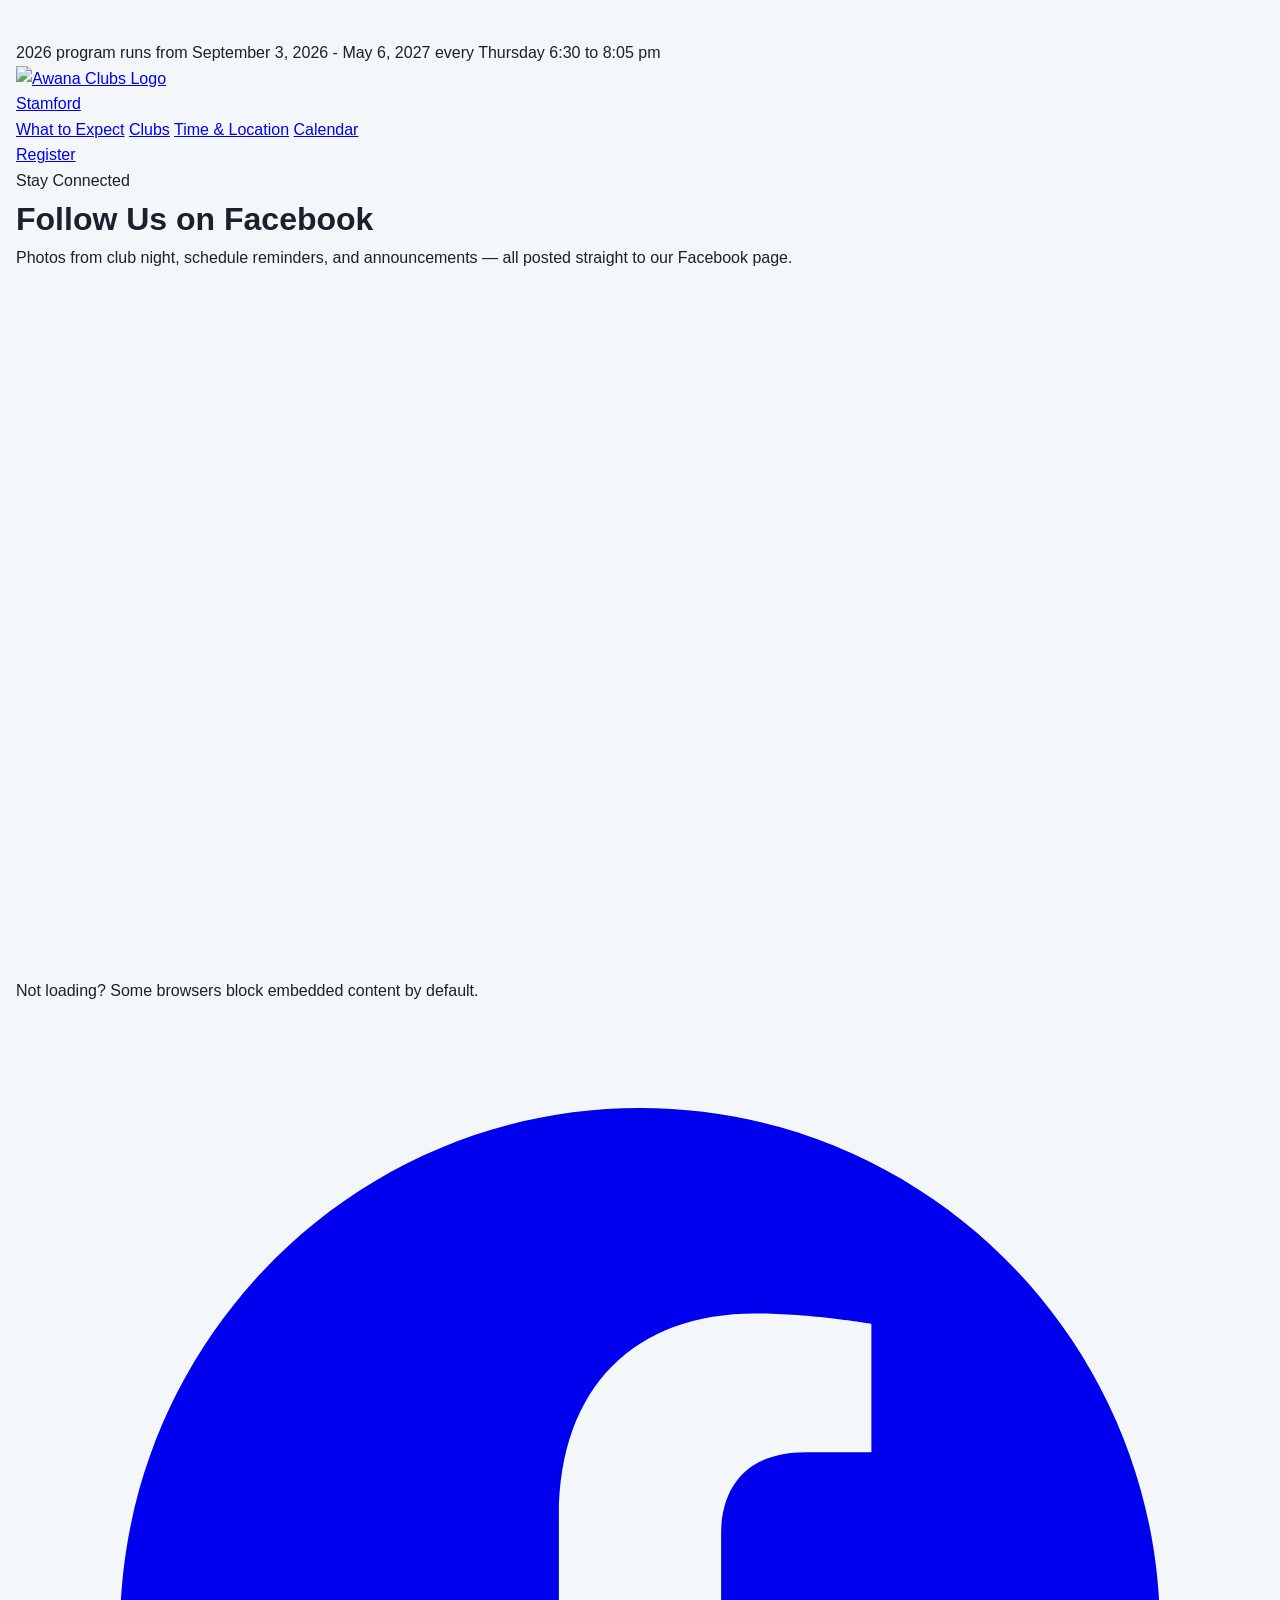
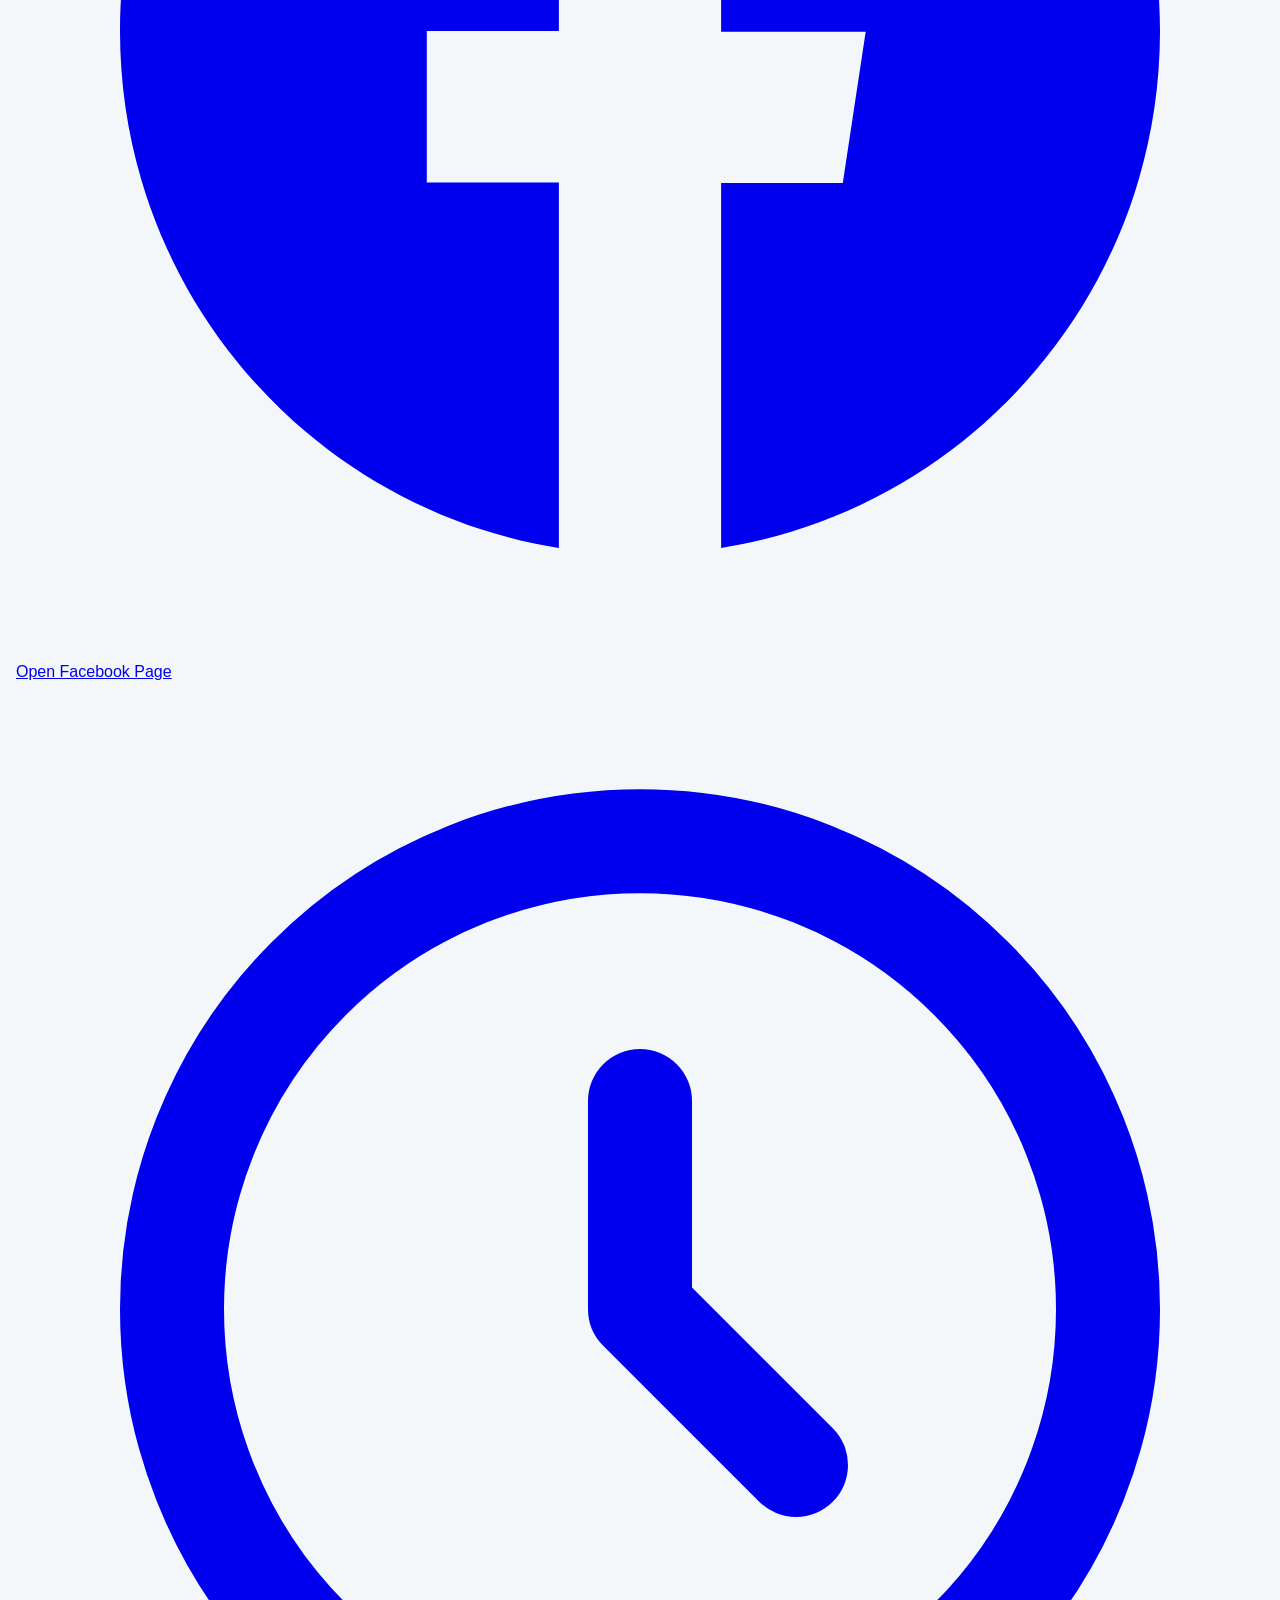
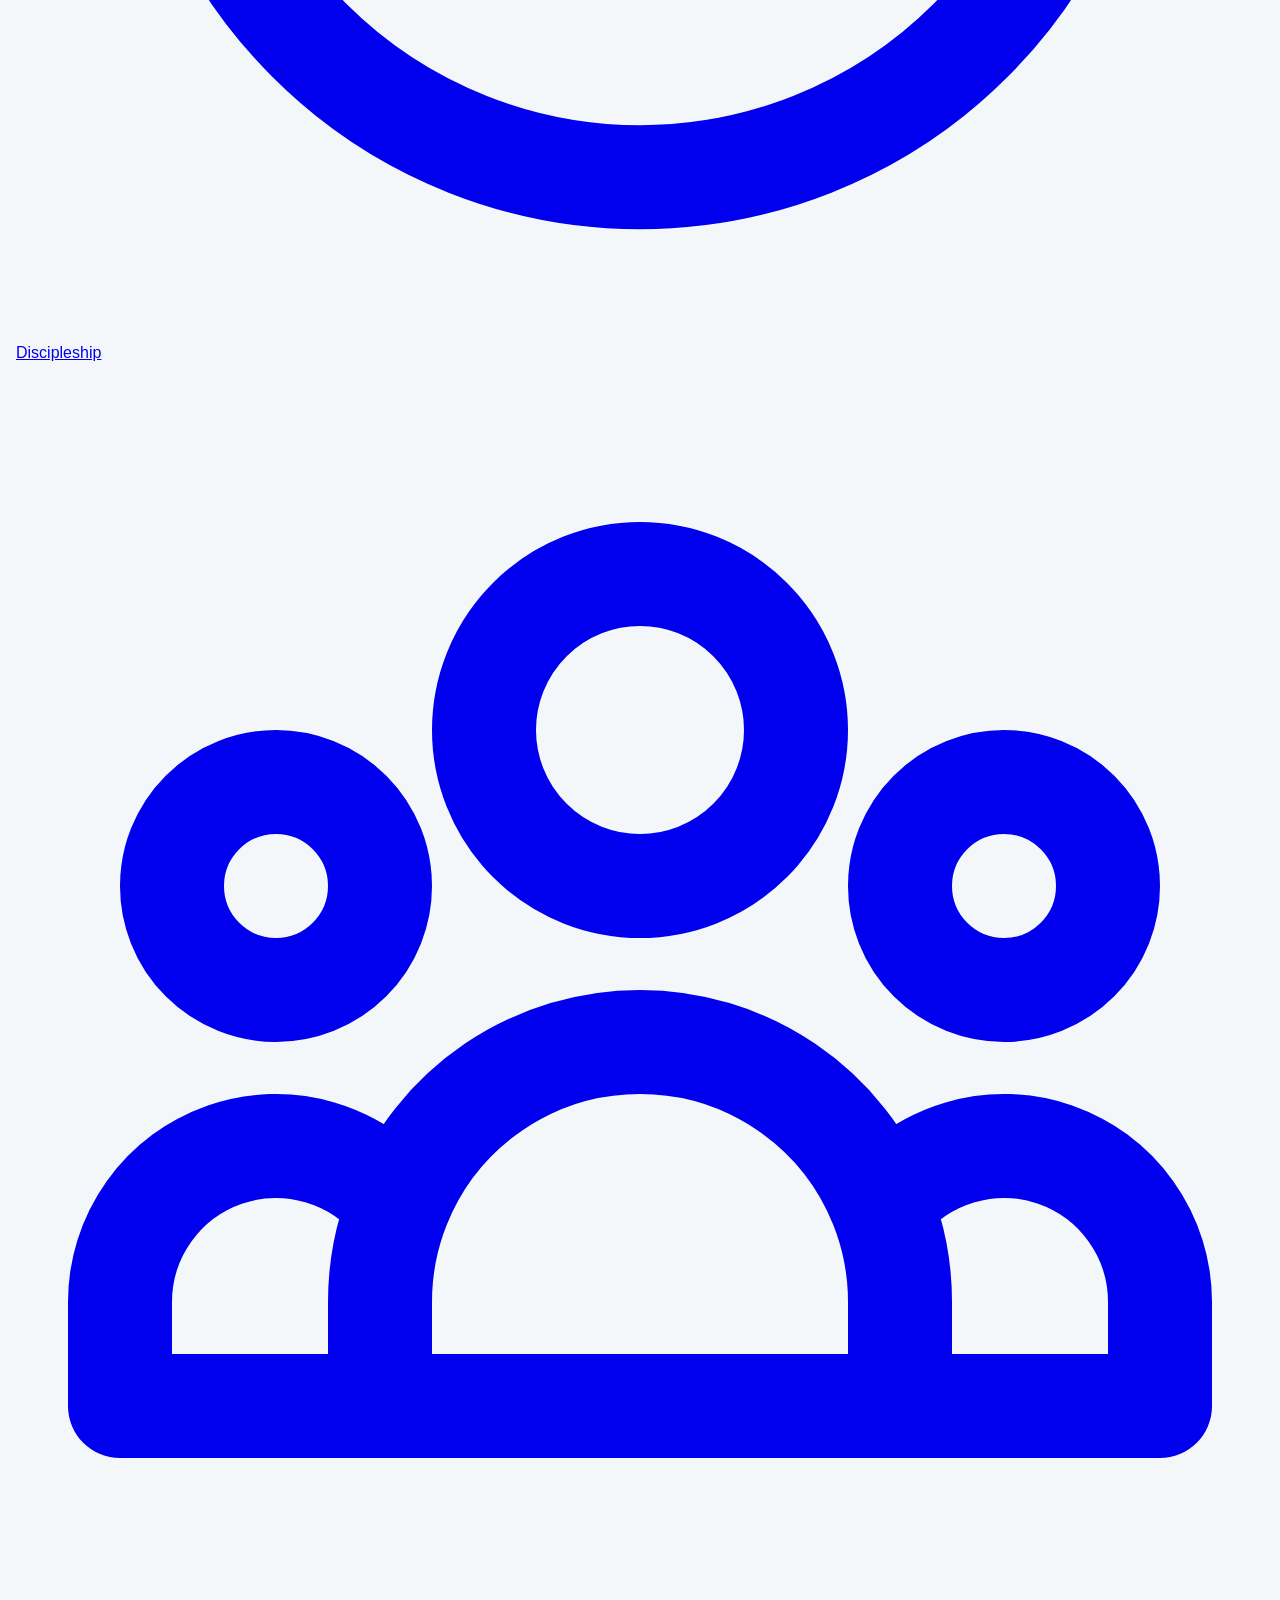
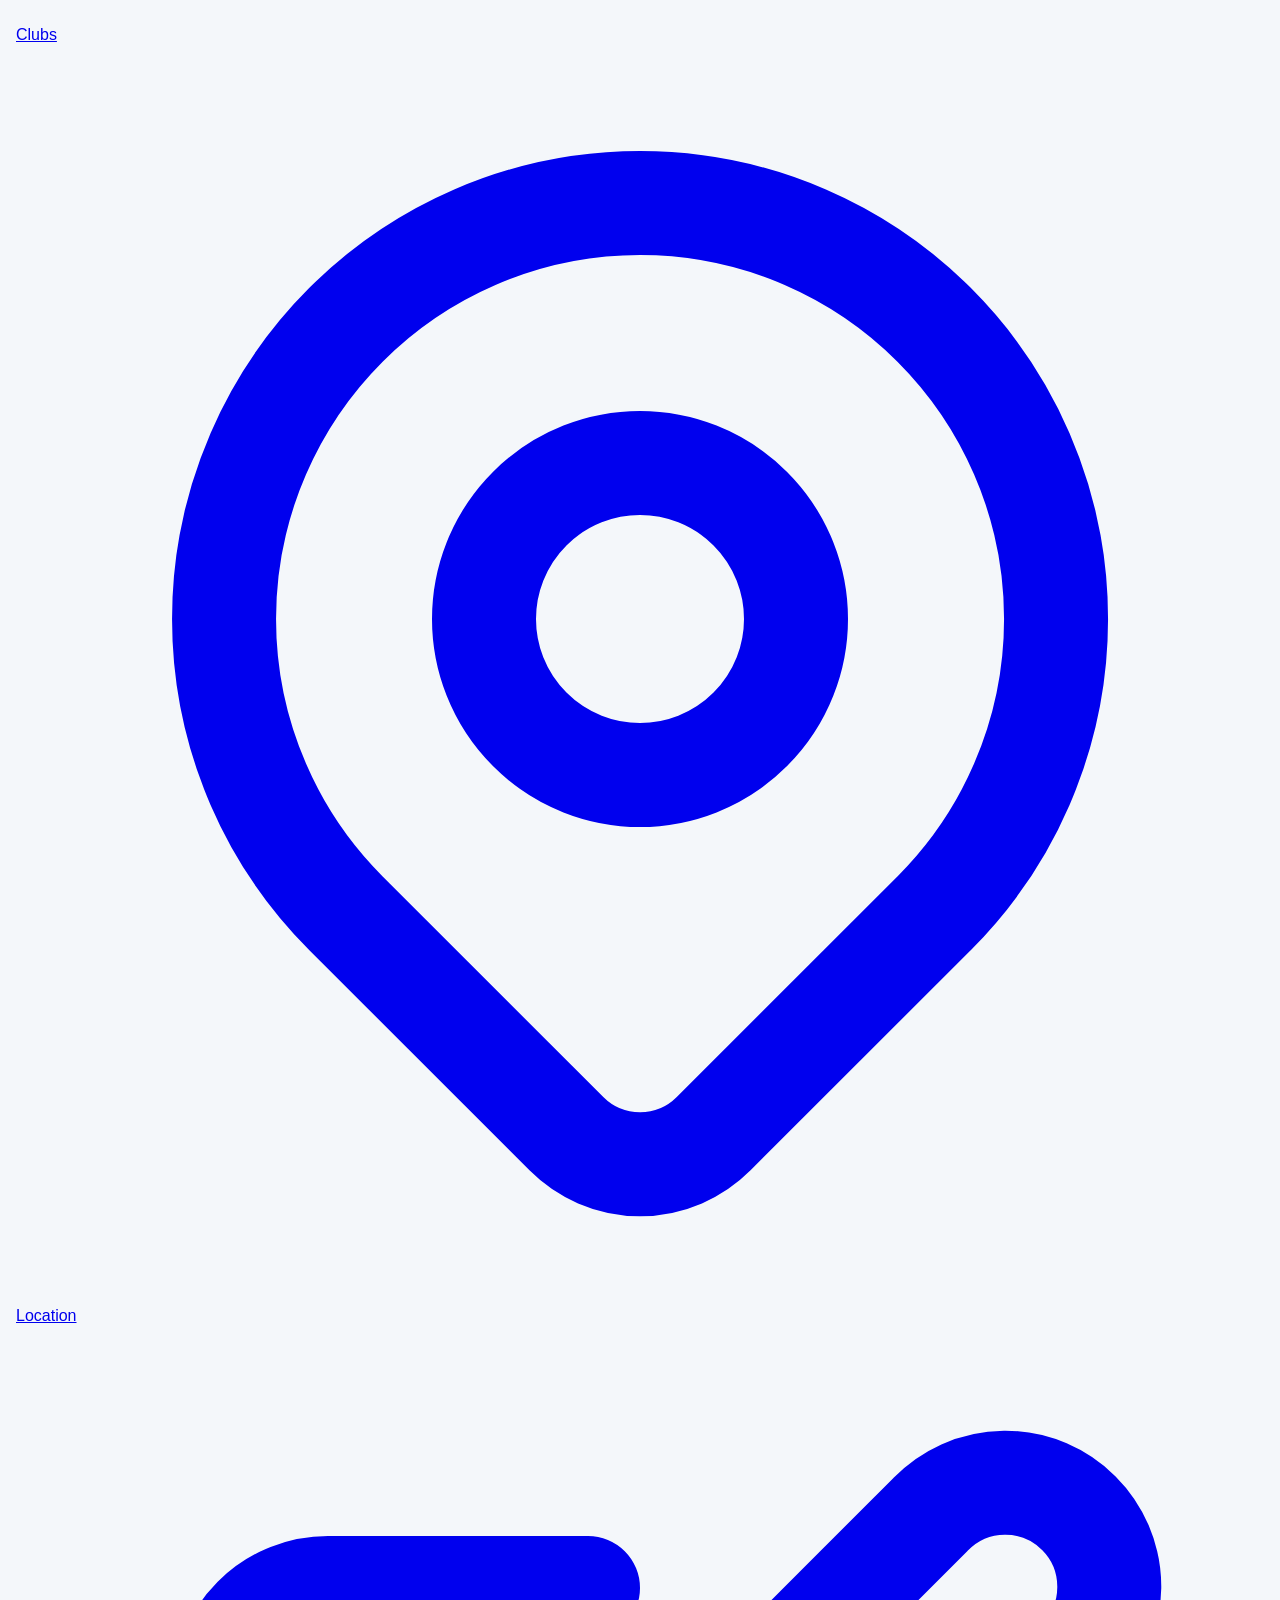
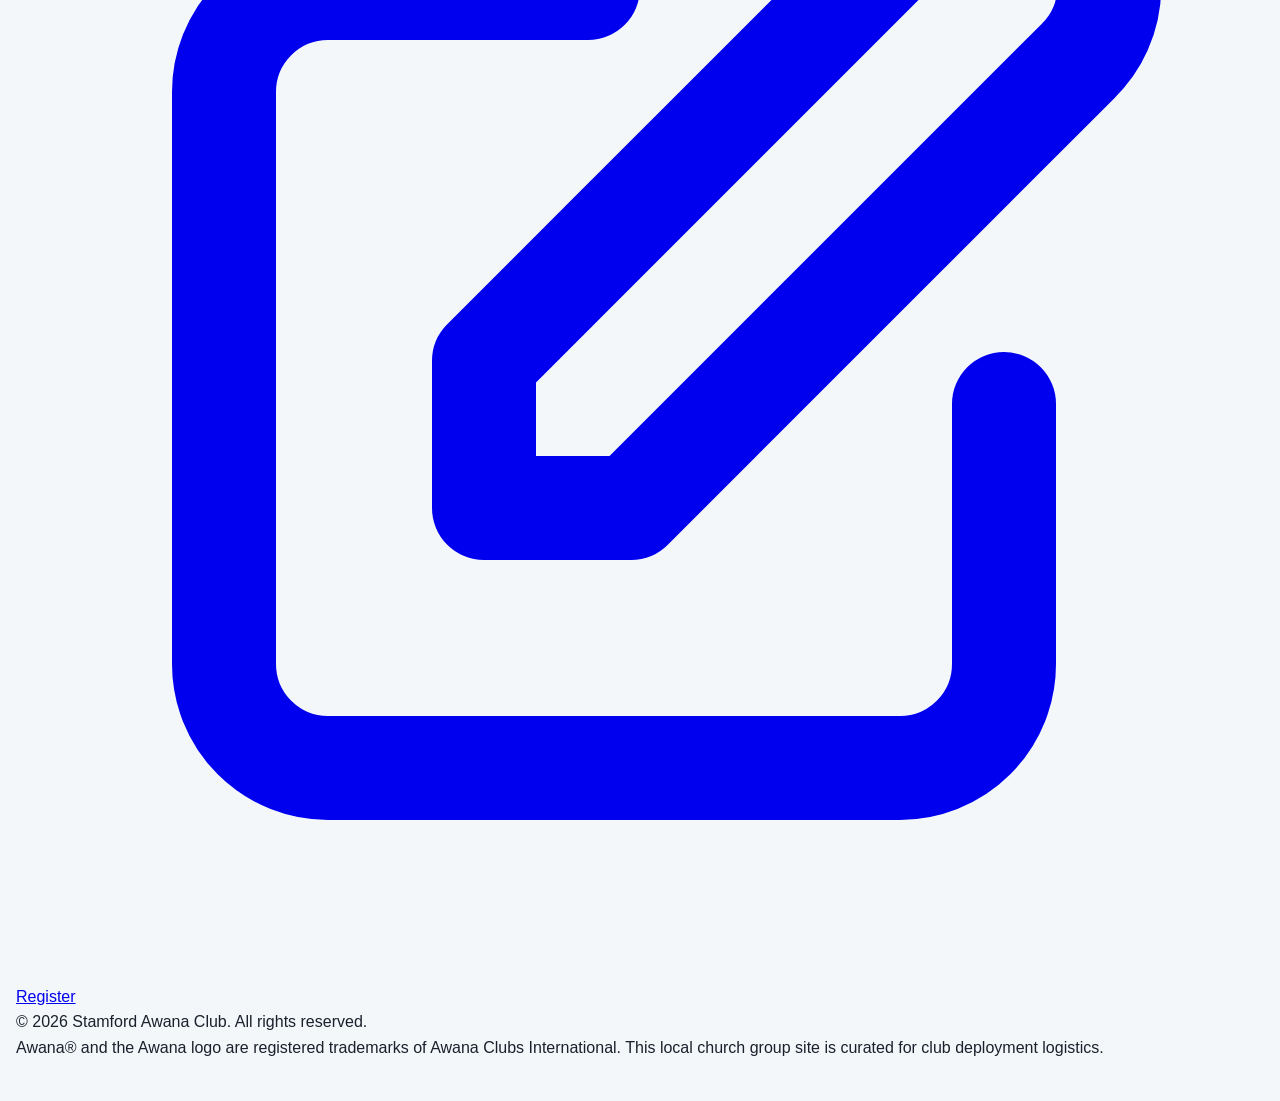
==== connect.html @ 3fb69d66 "Add connect.html for Facebook updates page This file includes the HTML structure for the Facebook up" ====
<!DOCTYPE html>
<html lang="en">
<head>
    <meta charset="UTF-8">
    <meta name="viewport" content="width=device-width, initial-scale=1.0">
    <title>Facebook Updates | Stamford Awana Clubs</title>
    <meta name="description" content="Follow Stamford Awana Clubs on Facebook for the latest photos, announcements, and club updates.">
    <link rel="icon" type="image/jpeg" href="https://clubs.awana.org/wp-content/uploads/2025/04/awana-clubs-logo-color-1.jpg">

    <link rel="stylesheet" href="css/styles.css">

    <!-- Tailwind CSS -->
    <script src="https://cdn.tailwindcss.com"></script>
    <script>
        tailwind.config = {
            theme: {
                extend: {
                    colors: {
                        awanaNavy: '#112e51',
                        awanaRed: '#e31b23',
                        awanaGold: '#ffcc00',
                        awanaLightBlue: '#00a3ad'
                    }
                }
            }
        }
    </script>
    <!-- Google Tag (gtag.js) -->
    <script async src="https://www.googletagmanager.com/gtag/js?id=G-L4CX83MG0S"></script>
    <script>
      window.dataLayer = window.dataLayer || [];
      function gtag(){dataLayer.push(arguments);}
      gtag('js', new Date());
      gtag('config', 'G-L4CX83MG0S');
    </script>
    <script src="scripts/navbar.js" defer></script>
</head>
<body class="bg-slate-50 font-sans text-slate-800 antialiased selection:bg-awanaNavy selection:text-white pb-20 md:pb-0">

    <site-navbar></site-navbar>

    <!-- Page Header -->
    <header class="bg-awanaNavy text-white py-16 md:py-20 px-6 text-center">
        <div class="max-w-2xl mx-auto">
            <span class="bg-awanaRed text-white text-xs font-extrabold uppercase tracking-widest px-4 py-1.5 rounded-full shadow-md">
                Stay Connected
            </span>
            <h1 class="text-3xl md:text-5xl font-black text-white mt-6 mb-5 tracking-tight">
                Follow Us on Facebook
            </h1>
            <p class="text-slate-200 text-base md:text-lg font-medium leading-relaxed">
                Photos from club night, schedule reminders, and announcements — all posted straight to our Facebook page.
            </p>
        </div>
    </header>

    <!-- Facebook Feed -->
    <section class="py-16 md:py-20 px-6">
        <div class="max-w-xl mx-auto">
            <div class="bg-white rounded-3xl border border-slate-100 shadow-lg p-4 sm:p-6">

                <div id="fb-embed-wrap" class="w-full flex justify-center overflow-hidden rounded-2xl">
                    <iframe
                        title="Stamford Awana Club Facebook Page feed"
                        src="https://www.facebook.com/plugins/page.php?href=https%3A%2F%2Fwww.facebook.com%2Fpeople%2FStamford-Awana-Club%2F100086127091100%2F&tabs=timeline&width=500&height=700&small_header=false&adapt_container_width=true&hide_cover=false&show_facepile=true"
                        width="500"
                        height="700"
                        style="border:none; overflow:hidden; max-width:100%;"
                        scrolling="no"
                        frameborder="0"
                        allowfullscreen="true"
                        allow="autoplay; clipboard-write; encrypted-media; picture-in-picture; web-share"
                        loading="lazy">
                    </iframe>
                </div>

                <p class="text-slate-500 text-xs text-center mt-4">
                    Not loading? Some browsers block embedded content by default.
                </p>

            </div>

            <div class="text-center mt-8">
                <a href="https://www.facebook.com/people/Stamford-Awana-Club/100086127091100/" target="_blank" rel="noopener noreferrer" class="inline-flex items-center gap-2 bg-awanaNavy hover:bg-slate-800 text-white font-bold px-7 py-3.5 rounded-xl text-sm shadow-lg transition transform hover:-translate-y-0.5">
                    <svg class="w-4 h-4" fill="currentColor" viewBox="0 0 24 24" aria-hidden="true"><path d="M22 12.06C22 6.51 17.52 2 12 2S2 6.51 2 12.06c0 5.02 3.66 9.18 8.44 9.94v-7.03H7.9v-2.91h2.54V9.85c0-2.51 1.49-3.9 3.77-3.9 1.09 0 2.24.2 2.24.2v2.47h-1.26c-1.24 0-1.63.78-1.63 1.57v1.88h2.78l-.44 2.91h-2.34V22c4.78-.76 8.44-4.92 8.44-9.94z"></path></svg>
                    <span>Open Facebook Page</span>
                </a>
            </div>
        </div>
    </section>

    <!-- Mobile Bottom Bar Component -->
    <mobile-navbar></mobile-navbar>

    <!-- Footer -->
    <footer class="bg-slate-900 text-slate-400 py-12 px-6 text-center text-sm border-t border-slate-800">
        <p class="font-semibold text-slate-300">&copy; 2026 Stamford Awana Club. All rights reserved.</p>
        <p class="text-xs text-slate-500 max-w-xl mx-auto mt-3 leading-relaxed">
            Awana® and the Awana logo are registered trademarks of Awana Clubs International. This local church group site is curated for club deployment logistics.
        </p>
    </footer>

</body>
</html>
---- css/styles.css ----
:root {
  /* Stamford Awana Brand Palette */
  --awana-blue: #00529B;
  --awana-red: #E31837;
  --awana-yellow: #FFB81C;
  --awana-dark-blue: #0A2540;
  
  /* Club Specific Colors */
  --cubbies-blue: #76bce8;
  --sparks-red: #D82A2A;
  --tandt-green: #2E7D32;
  --trek-purple: #003399;

  /* UI Surfaces & Text */
  --bg-light: #F4F7FA;
  --card-bg: #FFFFFF;
  --text-main: #1A202C;
  --text-muted: #4A5568;
  --border-color: #E2E8F0;
}

* {
  box-sizing: border-box;
  margin: 0;
  padding: 0;
}

body {
  font-family: -apple-system, BlinkMacSystemFont, "Segoe UI", Roboto, "Helvetica Neue", Arial, sans-serif;
  background-color: var(--bg-light);
  color: var(--text-main);
  line-height: 1.6;
  padding: 2.5rem 1rem;
}

.container {
  max-width: 960px;
  margin: 0 auto;
}

/* Page Header */
.header {
  text-align: center;
  margin-bottom: 3rem;
  padding-bottom: 2rem;
  border-bottom: 3px solid var(--awana-yellow);
}

.header-tag {
  display: inline-block;
  background-color: var(--awana-red);
  color: #FFFFFF;
  font-size: 0.8rem;
  font-weight: 800;
  text-transform: uppercase;
  letter-spacing: 1px;
  padding: 0.35rem 1rem;
  border-radius: 20px;
  margin-bottom: 1rem;
}

.header h1 {
  color: var(--awana-blue);
  font-size: 2.5rem;
  font-weight: 800;
  margin-bottom: 1rem;
}

.header p {
  color: var(--text-muted);
  font-size: 1.15rem;
  max-width: 700px;
  margin: 0 auto;
}

/* General Director Hero Card */
.hero-director-card {
  background: var(--card-bg);
  border-radius: 20px;
  padding: 2.5rem 2rem;
  border: 2px solid var(--awana-yellow);
  box-shadow: 0 10px 20px -4px rgba(0, 82, 155, 0.08);
  margin-bottom: 3.5rem;
  transition: transform 0.3s cubic-bezier(0.16, 1, 0.3, 1), box-shadow 0.3s cubic-bezier(0.16, 1, 0.3, 1);
}

.hero-director-card:hover {
  transform: translateY(-4px);
  box-shadow: 0 20px 30px -8px rgba(0, 82, 155, 0.15);
}

.hero-header {
  display: flex;
  flex-direction: column;
  align-items: center;
  text-align: center;
  margin-bottom: 1.5rem;
}

@media (min-width: 768px) {
  .hero-header {
    flex-direction: row;
    text-align: left;
    gap: 2rem;
  }
}

.hero-photo {
  width: 150px;
  height: 150px;
  border-radius: 50%;
  object-fit: cover;
  border: 4px solid var(--awana-blue);
  box-shadow: 0 0 0 4px var(--card-bg), 0 8px 16px rgba(0, 82, 155, 0.15);
  flex-shrink: 0;
  margin-bottom: 1.25rem;
}

@media (min-width: 768px) {
  .hero-photo {
    margin-bottom: 0;
  }
}

.hero-content {
  flex: 1;
}

.hero-badge {
  display: inline-block;
  background-color: var(--awana-blue);
  color: #FFFFFF;
  font-size: 0.75rem;
  font-weight: 800;
  text-transform: uppercase;
  letter-spacing: 1px;
  padding: 0.3rem 0.85rem;
  border-radius: 9999px;
  margin-bottom: 0.5rem;
}

.hero-name {
  color: var(--awana-dark-blue);
  font-size: 1.75rem;
  font-weight: 800;
  margin-bottom: 0.25rem;
}

.hero-title {
  color: var(--awana-blue);
  font-size: 1.05rem;
  font-weight: 700;
  margin-bottom: 1rem;
}

/* Enhanced Quote Formatting */
.hero-article {
  color: var(--text-main);
  font-size: 1.05rem;
  line-height: 1.7;
  font-style: italic;
  position: relative;
  padding-left: 1.25rem;
  border-left: 3px solid var(--awana-yellow);
}

/* Scaled Family Photo Showcase */
.hero-family-section {
  margin-top: 2rem;
  padding-top: 1.75rem;
  border-top: 1px solid var(--border-color);
  text-align: center;
}

.family-img-container {
  width: 100%;
  max-width: 260px;
  max-height: 400px;
  margin: 0 auto;
  overflow: hidden;
  border-radius: 12px;
  border: 3px solid var(--awana-blue);
  box-shadow: 0 0 0 3px var(--card-bg), 0 8px 20px rgba(0, 0, 0, 0.12);
  background-color: #F8FAFC;
  transition: transform 0.3s ease;
}

.hero-director-card:hover .family-img-container {
  transform: scale(1.02);
}

.family-photo {
  width: 100%;
  height: 100%;
  object-fit: contain;
  display: block;
}

.family-caption {
  margin-top: 0.75rem;
  font-size: 0.9rem;
  color: var(--text-muted);
  font-weight: 600;
}

.section-title {
  color: var(--awana-dark-blue);
  font-size: 1.75rem;
  font-weight: 800;
  margin-bottom: 1.5rem;
  text-align: center;
}

/* Grid Layout for Club Directors */
.directors-grid {
  display: grid;
  grid-template-columns: 1fr;
  gap: 2rem;
}

@media (min-width: 640px) {
  .directors-grid {
    grid-template-columns: repeat(2, 1fr);
  }
}

/* Director Card */
.director-card {
  background: var(--card-bg);
  border-radius: 16px;
  padding: 2rem 1.5rem;
  border: 1px solid var(--border-color);
  box-shadow: 0 4px 6px -1px rgba(0, 0, 0, 0.04);
  display: flex;
  flex-direction: column;
  align-items: center;
  text-align: center;
  transition: transform 0.25s cubic-bezier(0.16, 1, 0.3, 1), box-shadow 0.25s cubic-bezier(0.16, 1, 0.3, 1);
}

.director-card:hover {
  transform: translateY(-6px);
  box-shadow: 0 16px 25px -5px rgba(0, 82, 155, 0.12);
}

/* Photo Styling */
.photo-placeholder {
  width: 130px;
  height: 130px;
  border-radius: 50%;
  background-color: #E2E8F0;
  margin-bottom: 1.25rem;
  border: 4px solid var(--awana-blue);
  box-shadow: 0 0 0 3px var(--card-bg), 0 6px 12px rgba(0, 0, 0, 0.08);
  position: relative;
}

/* Club Badges */
.club-badge {
  font-size: 0.75rem;
  font-weight: 800;
  text-transform: uppercase;
  letter-spacing: 0.5px;
  padding: 0.3rem 0.85rem;
  border-radius: 9999px;
  margin-bottom: 0.75rem;
  color: #FFFFFF;
}

.badge-cubbies { background-color: var(--cubbies-blue); }
.badge-sparks  { background-color: var(--sparks-red); }
.badge-tandt   { background-color: var(--tandt-green); }
.badge-trek    { background-color: var(--trek-purple); }

.director-name {
  color: var(--awana-dark-blue);
  font-size: 1.35rem;
  font-weight: 700;
}

.director-title {
  color: var(--awana-blue);
  font-size: 0.95rem;
  font-weight: 600;
  margin-bottom: 1rem;
}

.message {
  font-style: italic;
  color: var(--text-muted);
  font-size: 0.95rem;
  line-height: 1.55;
}

/* Contact Section CTA */
.footer-cta {
  margin-top: 3.5rem;
  background: linear-gradient(135deg, var(--awana-blue) 0%, var(--awana-dark-blue) 100%);
  color: #FFFFFF;
  padding: 2.5rem 2rem;
  border-radius: 16px;
  text-align: center;
  box-shadow: 0 12px 24px rgba(0, 82, 155, 0.2);
}

.footer-cta h2 {
  font-size: 1.6rem;
  margin-bottom: 0.5rem;
}

.footer-cta p {
  color: #E2E8F0;
  font-size: 1.05rem;
}

.footer-cta a {
  color: var(--awana-yellow);
  text-decoration: none;
  font-weight: 700;
}

.footer-cta a:hover {
  text-decoration: underline;
}
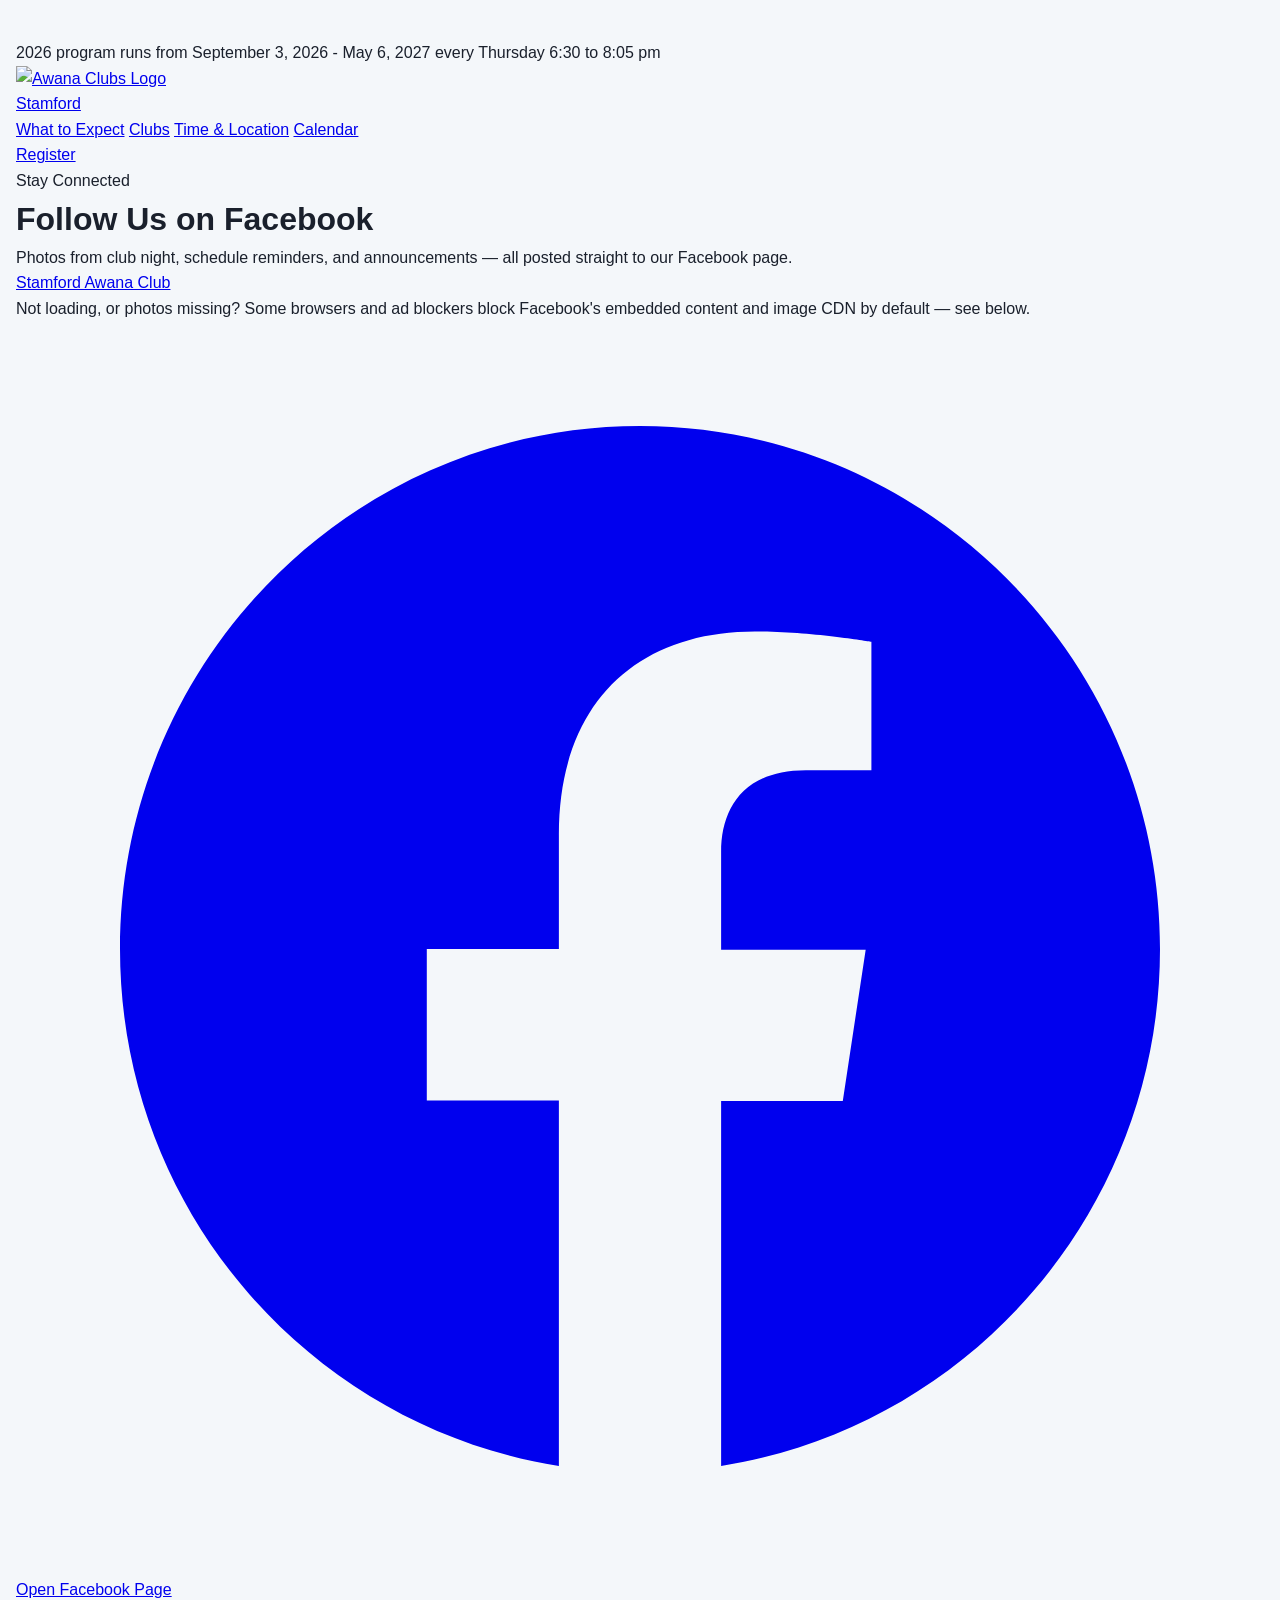
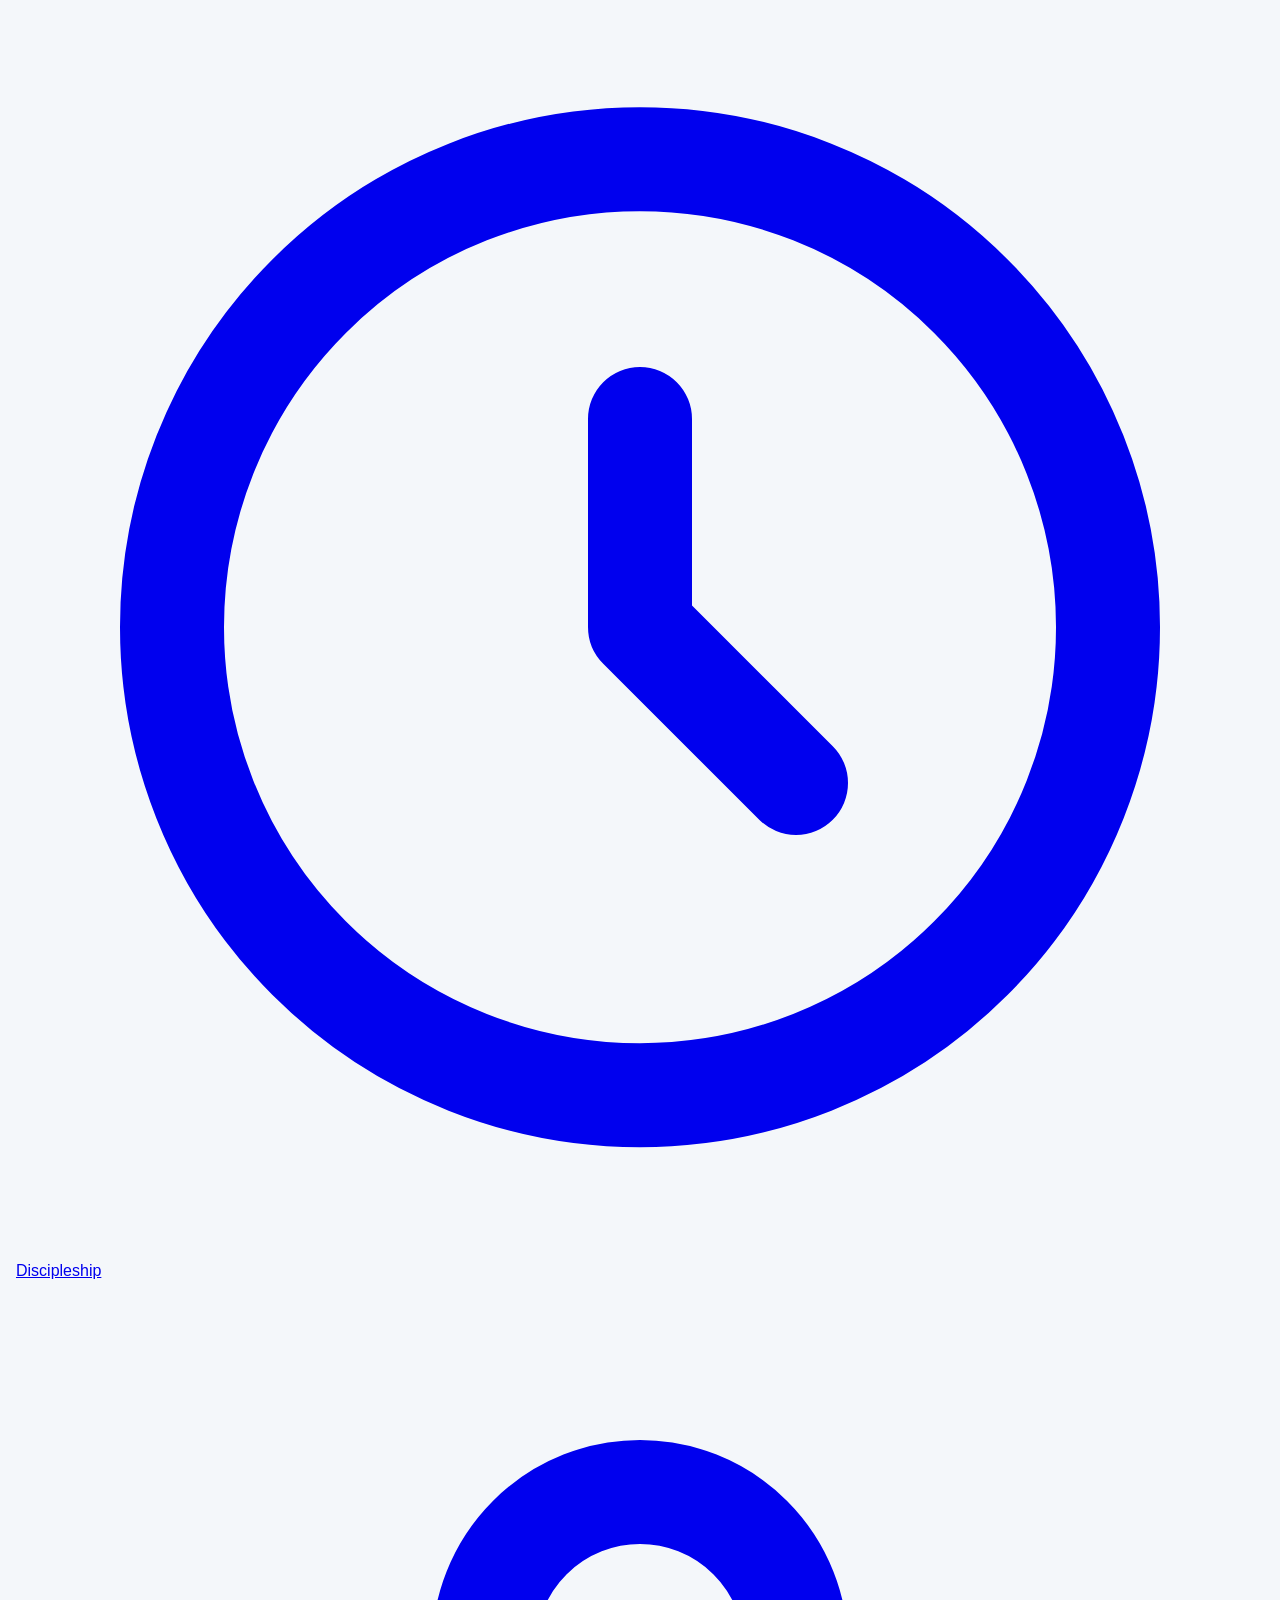
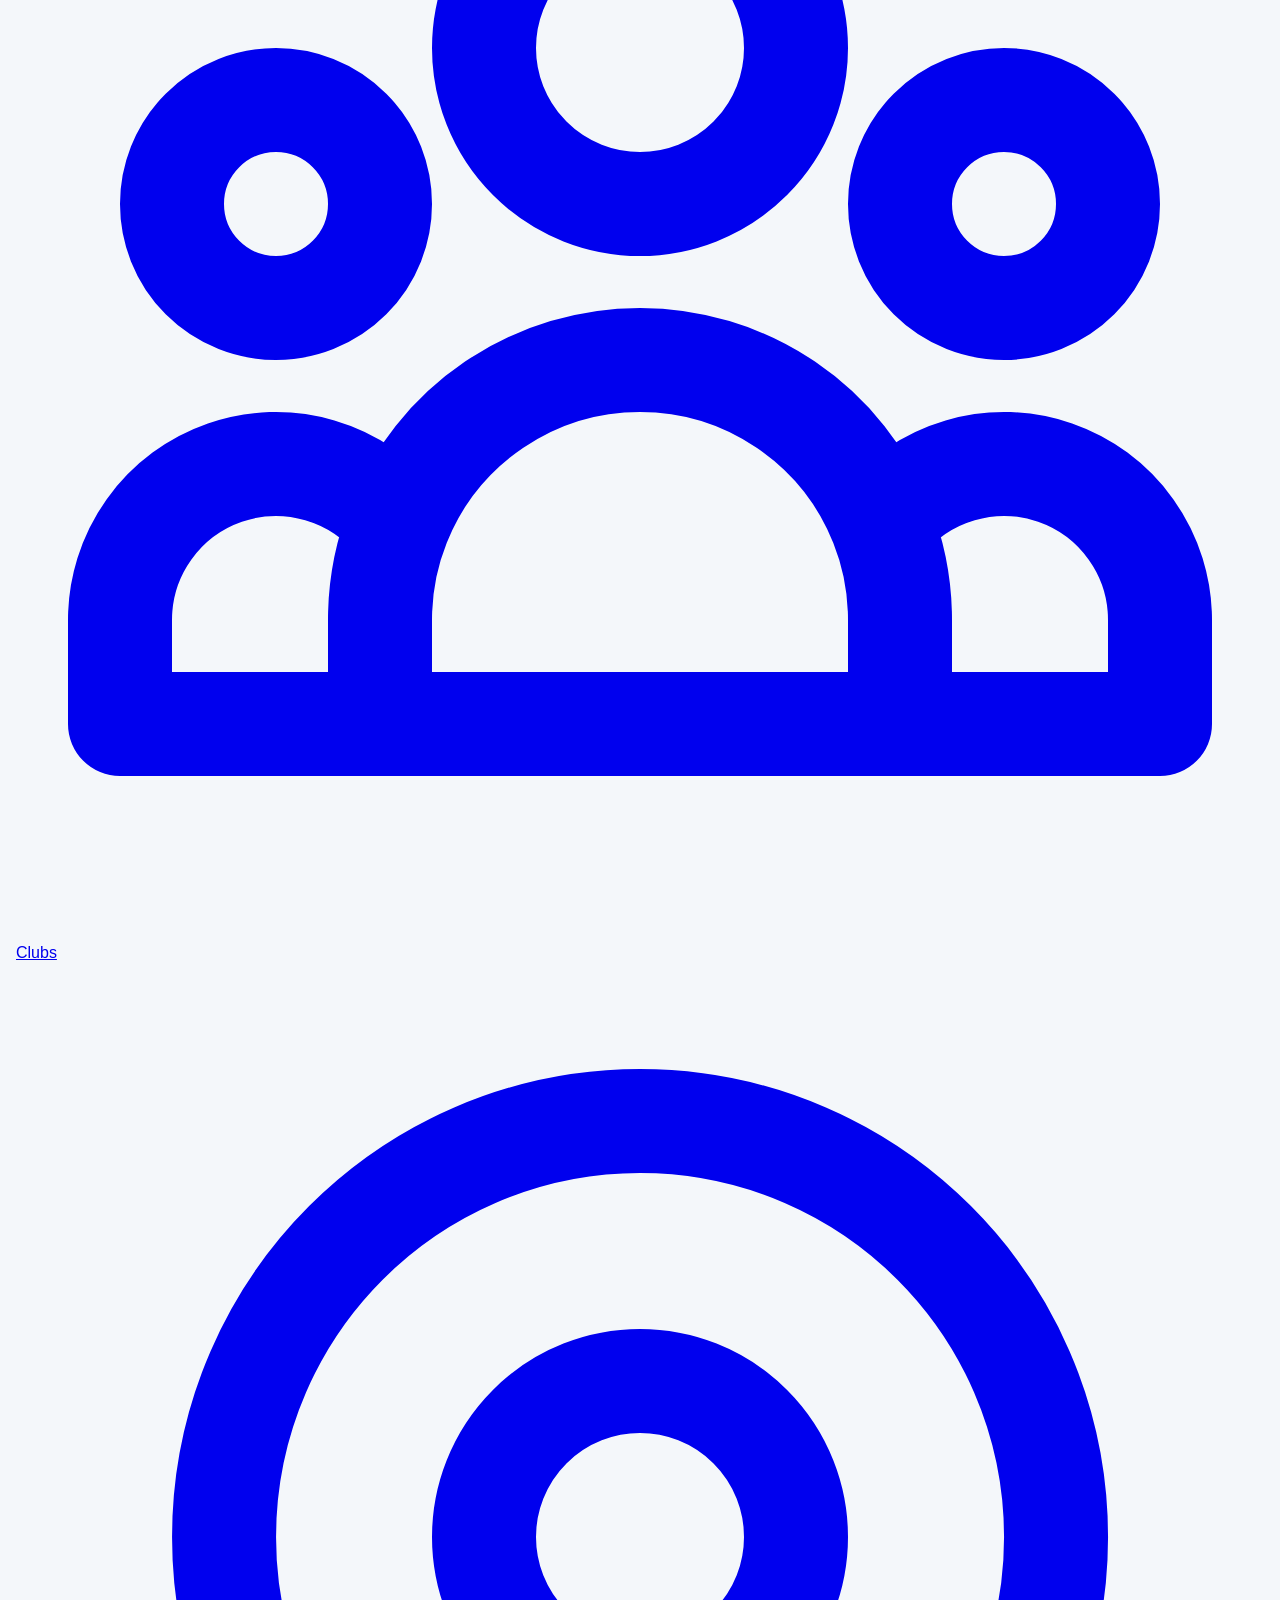
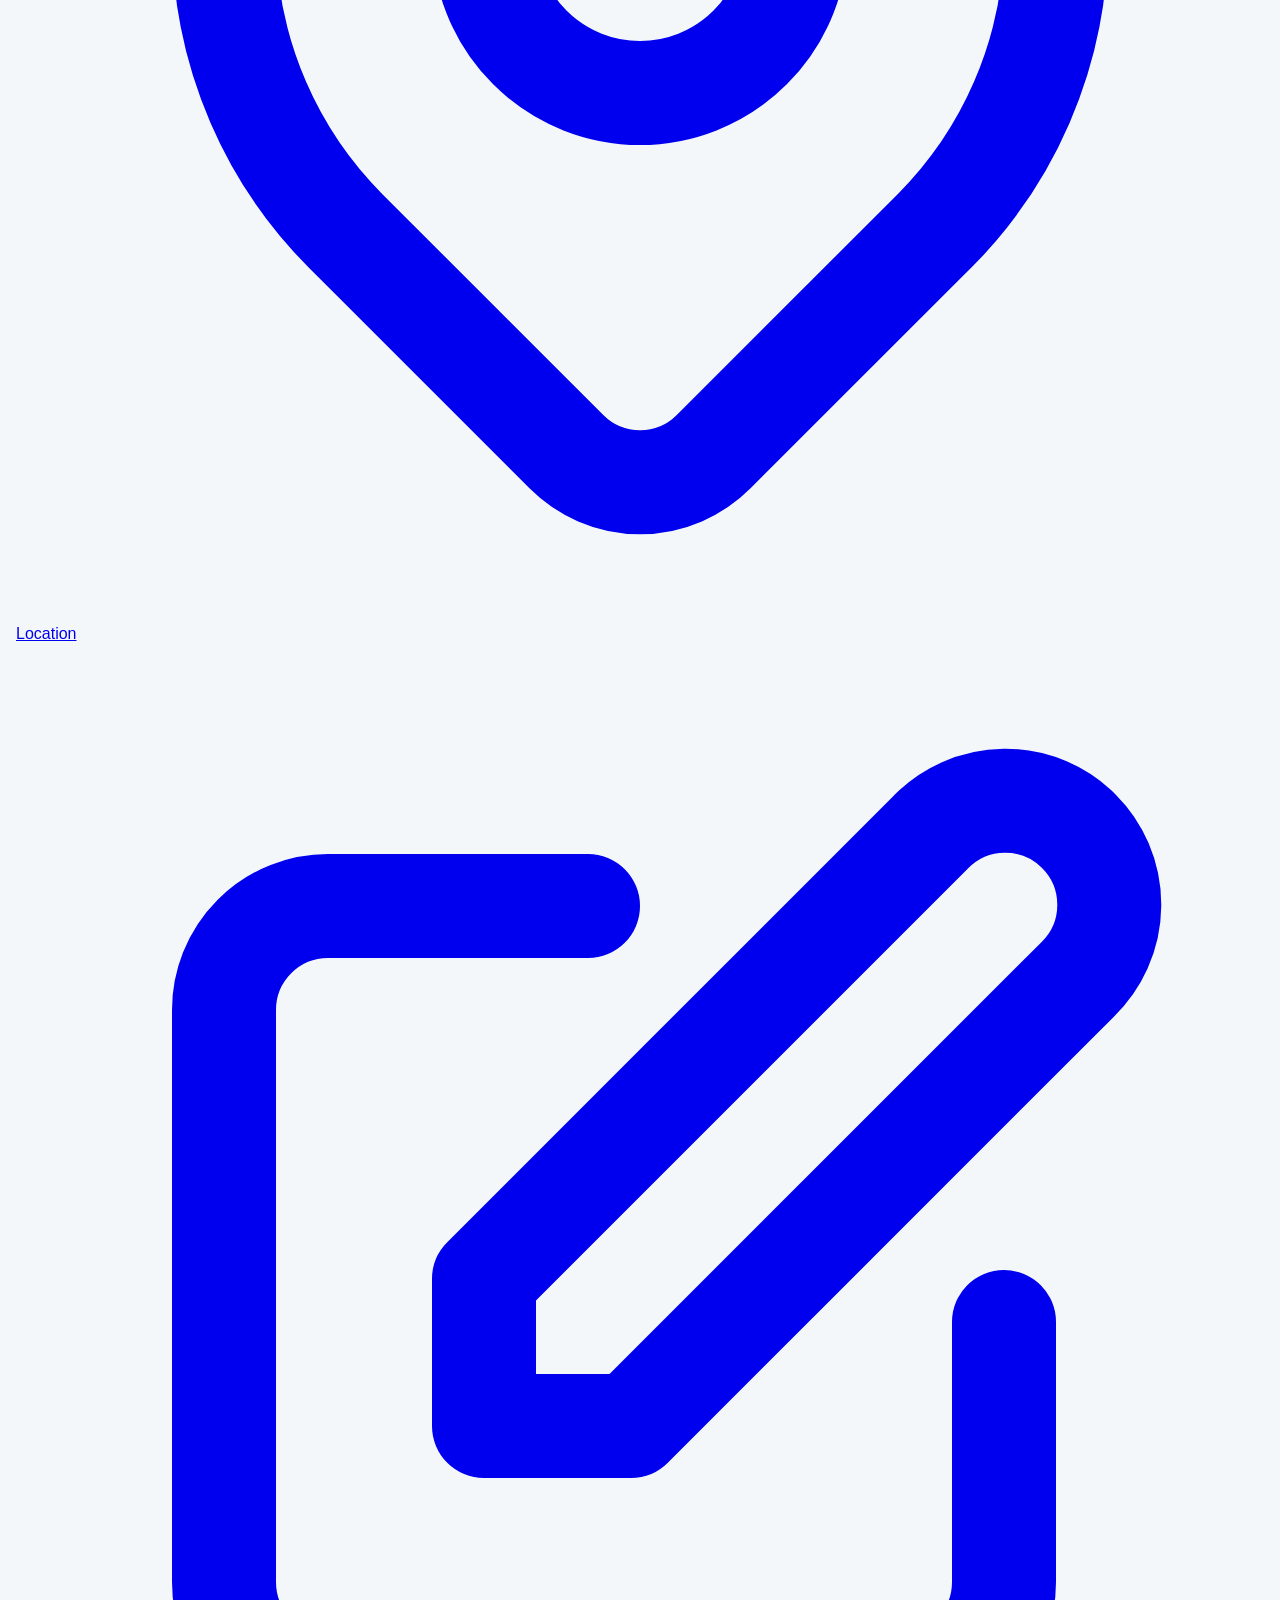
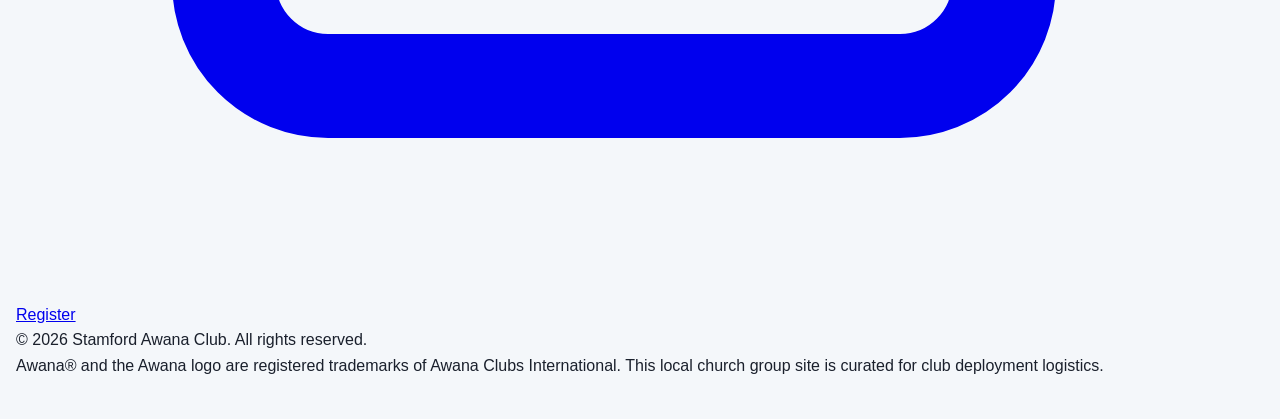
==== commit 2033e337: "Refactor Facebook embed in connect.html Updated Facebook embed to use new structure and added loadin" ====
--- a/connect.html
+++ b/connect.html
@@ -59,23 +59,27 @@
         <div class="max-w-xl mx-auto">
             <div class="bg-white rounded-3xl border border-slate-100 shadow-lg p-4 sm:p-6">
 
-                <div id="fb-embed-wrap" class="w-full flex justify-center overflow-hidden rounded-2xl">
-                    <iframe
-                        title="Stamford Awana Club Facebook Page feed"
-                        src="https://www.facebook.com/plugins/page.php?href=https%3A%2F%2Fwww.facebook.com%2Fpeople%2FStamford-Awana-Club%2F100086127091100%2F&tabs=timeline&width=500&height=700&small_header=false&adapt_container_width=true&hide_cover=false&show_facepile=true"
-                        width="500"
-                        height="700"
-                        style="border:none; overflow:hidden; max-width:100%;"
-                        scrolling="no"
-                        frameborder="0"
-                        allowfullscreen="true"
-                        allow="autoplay; clipboard-write; encrypted-media; picture-in-picture; web-share"
-                        loading="lazy">
-                    </iframe>
+                <div id="fb-root"></div>
+                <script async defer crossorigin="anonymous" src="https://connect.facebook.net/en_US/sdk.js#xfbml=1&version=v19.0"></script>
+
+                <div id="fb-embed-wrap" class="w-full flex justify-center overflow-hidden rounded-2xl min-h-[300px]">
+                    <div class="fb-page"
+                        data-href="https://www.facebook.com/people/Stamford-Awana-Club/100086127091100/"
+                        data-tabs="timeline"
+                        data-width="500"
+                        data-height="700"
+                        data-small-header="false"
+                        data-adapt-container-width="true"
+                        data-hide-cover="false"
+                        data-show-facepile="true">
+                        <blockquote cite="https://www.facebook.com/people/Stamford-Awana-Club/100086127091100/" class="fb-xfbml-parse-ignore">
+                            <a href="https://www.facebook.com/people/Stamford-Awana-Club/100086127091100/" target="_blank" rel="noopener noreferrer">Stamford Awana Club</a>
+                        </blockquote>
+                    </div>
                 </div>
 
                 <p class="text-slate-500 text-xs text-center mt-4">
-                    Not loading? Some browsers block embedded content by default.
+                    Not loading, or photos missing? Some browsers and ad blockers block Facebook's embedded content and image CDN by default — see below.
                 </p>
 
             </div>
